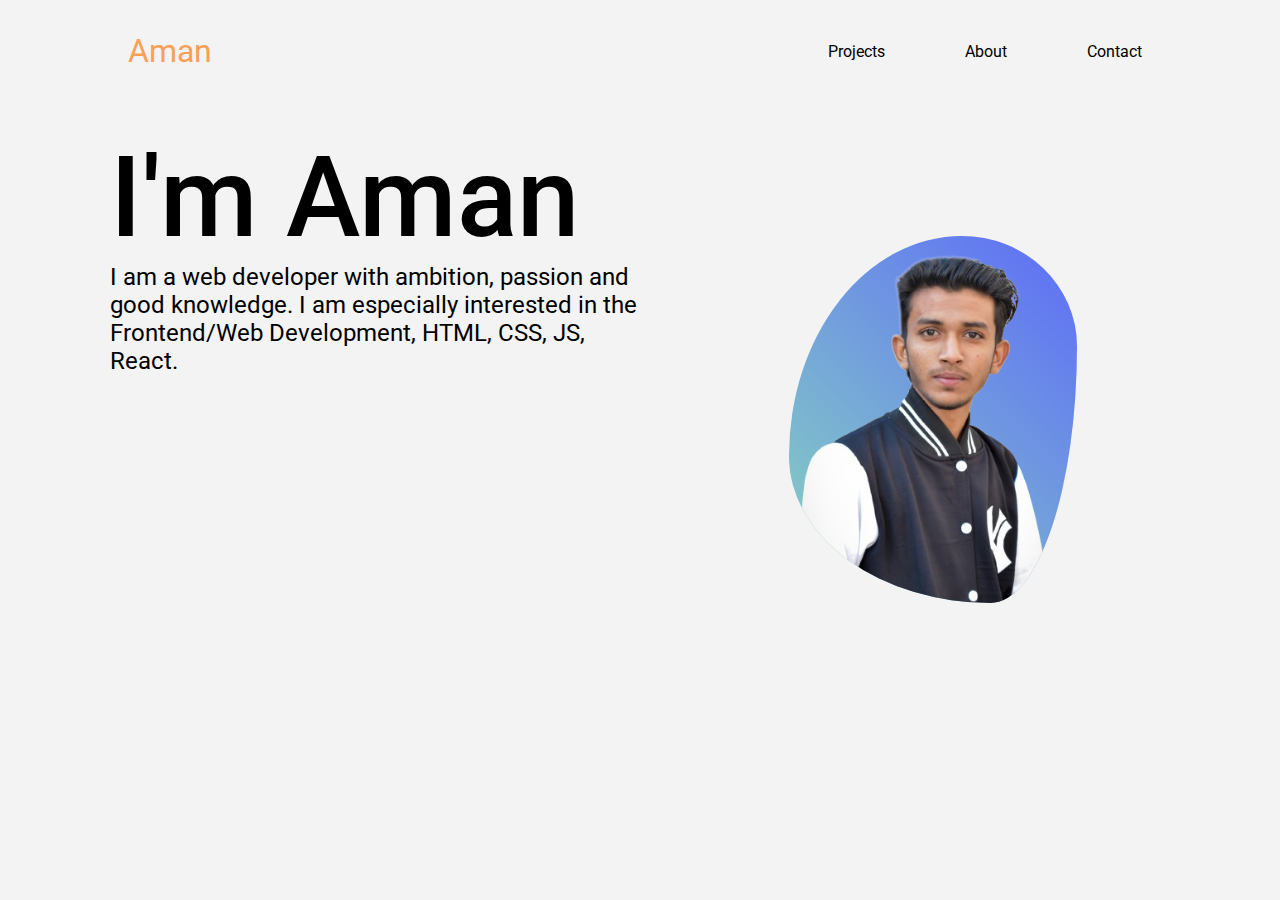
==== index.html @ 56ccb6bb "first commit" ====
<!DOCTYPE html>
<html lang="en">

<head>
    <meta charset="UTF-8">
    <meta name="viewport" content="width=device-width, initial-scale=1.0">
    <title>Aman Kureshi</title>
    <link rel="shortcut icon" href="https://img.icons8.com/?size=100&id=111593&format=png" type="image/x-icon">
    <link rel="stylesheet" href="style.css">
</head>

<body>

    <nav class="navbar container">
        <h2 class="logo">Aman</h2>
        <ul class="nav-menu">
            <li><a href="/projects.html" class="nav-link">Projects</a></li>
            <li><a href="/About.html" class="nav-link">About</a></li>
            <li><a href="/contact.html" class="nav-link">Contact</a></li>
        </ul>
        <div class="hamburger">
            <span class="bar"></span>
            <span class="bar"></span>
            <span class="bar"></span>
        </div>
    </nav>


    <main>
        <div class="hero-content">
            <h1>I'm Aman</h1>
            <p>I am a web developer with ambition, passion and good knowledge. I am especially interested in the
                Frontend/Web
                Development, HTML, CSS, JS, React.</p>
        </div>
        <div class="image-section">
            <img src="images/aman-bg.png" alt="">
        </div>
    </main>



    <script>
        const hamburger = document.querySelector(".hamburger");
        const navMenu = document.querySelector(".nav-menu");
        hamburger.addEventListener("click", () => {
            hamburger.classList.toggle("active");
            navMenu.classList.toggle("active");
        })

        document.querySelectorAll(".nav-link").forEach(n => n.addEventListener("click"), () => {
            hamburger.classList.remove("active");
            hamburger.classList.remove("active");
        })
    </script>
</body>

</html>
---- style.css ----
@import url('https://fonts.googleapis.com/css2?family=Jacquard+24&family=PT+Serif:ital,wght@0,400;0,700;1,400;1,700&family=Poppins:ital,wght@0,100;0,200;0,300;0,400;0,500;0,600;0,700;0,800;0,900;1,100;1,200;1,300;1,400;1,500;1,600;1,700;1,800;1,900&family=Roboto:ital,wght@0,100;0,300;0,400;0,500;0,700;0,900;1,100;1,300;1,400;1,500;1,700;1,900&display=swap');

        * {
            margin: 0;
            padding: 0;
            box-sizing: border-box;
            font-weight: 400;
            font-style: normal;
        }

        body {
            background-color: #F3F3F3;
        }

        a {
            color: #101010;
            text-decoration: none;
        }

        .navbar {
            min-height: 1rem;
            display: flex;
            justify-content: space-between;
            align-items: center;
            padding: 2rem 10%;
        }

        .nav-menu {
            display: flex;
            justify-content: space-between;
            align-items: center;
            gap: 60px;
            list-style: none;
        }

        .navbar h2 {
            color: rgba(252, 136, 43, 0.8);
            font-size: 2rem;
            font-family: "Roboto", sans-serif;

        }

        .nav-link {
            transform: 0.7s ease;
            font-family: "Roboto", sans-serif;
            text-decoration: none;
            color: black;
            transition: all 0.3s ease 0s;
            padding: 10px;
            border-radius: 10px;
            font-family: "Roboto", sans-serif;
        }

        .nav-link:hover {
            color: white;
            transition: all 0.3s ease 0s;
            background-color: #0088a9;
        }

        .hamburger {
            display: none;
            cursor: pointer;

        }

        .bar {
            display: block;
            width: 25px;
            height: 3px;
            margin: 5px auto;
            -webkit-transition: all 0.3s ease-in-out;
            background-color: #0088a9;
            transition: all 0.3s ease-in-out;
        }

        @media(max-width:768px) {
            .hamburger {
                display: block;

            }

            .hamburger.active .bar:nth-child(2) {
                opacity: 0;
            }

            .hamburger.active .bar:nth-child(1) {
                transform: translateY(8px)rotate(45deg);
            }

            .hamburger.active .bar:nth-child(3) {
                transform: translateY(-8px)rotate(-45deg);
            }

            .nav-menu {
                position: fixed;
                left: -100%;
                top: 70px;
                gap: 2;
                flex-direction: column;
                background-color: #f3f3f3;
                width: 100%;
                text-align: center;
                transition: 0.3s;
                padding: 2rem;
                border-bottom: 1px solid rgb(201, 197, 197);

            }

            .nav-item {
                margin: 1rem 0;
            }

            .nav-menu.active {
                left: 0;
            }
        }


        /*<------ Hero-content ------->*/

        .hero-content {
            /* text-align: center; */
            padding: 2rem 1rem;
            max-width: 768px;
            height: 71vh;
            /* margin: auto; */
            padding: 30px 10%;
        }

        .hero-content h1 {
            font-size: 7rem;
            /* font-family: "Titillium Web", sans-serif; */
            font-weight: 500;
            font-style: normal;
            font-family: "Roboto", sans-serif;

        }

        .hero-content p {
            font-size: 1.5rem;
            font-family: "Roboto", sans-serif;

        }

        .image-section img {
            width: 18rem;
        }

        :root {
            --background: #005;
            --primary: #88D5BF;
            --secondary: #5D6BF8;
            --third: #e27fcb;
            --four: #0088a9;
            --five: #FB9E53;
        }

        * {
            box-sizing: border-box;
        }

        main {
            align-items: center;
            display: flex;
            justify-content: center;
        }


        .image-section img {
            background: linear-gradient(45deg, var(--primary) 0%, var(--secondary) 100%);
            animation: facny 8s ease-in-out infinite;
            border-radius: 60% 40% 30% 70% / 60% 30% 70% 40%;
            /* height: 320px; */
            transition: all 1s ease-in-out;
            z-index: 5;
            /* width: 100%; */
            height: 100%;
            margin: 1.3rem;
        }

        @keyframes facny {
            0% {
                border-radius: 60% 40% 30% 70% / 60% 30% 70% 40%;
                background: linear-gradient(45deg, var(--primary) 0%, var(--secondary) 100%);
            }

            25% {
                border-radius: 60% 40% 30% 70% / 40% 30% 30% 60%;
                background: linear-gradient(45deg, var(--five) 0%, var(--third) 100%);
            }


            50% {
                border-radius: 30% 60% 70% 40% / 50% 60% 30% 60%;
                background: linear-gradient(45deg, var(--third) 0%, var(--secondary) 100%);
            }

            100% {
                border-radius: 60% 40% 30% 70% / 60% 30% 70% 40%;
                background: linear-gradient(45deg, var(--primary) 0%, var(--secondary) 100%);
            }
        }


        main {
            display: inline-flex;
        }


        @media (max-width: 768px) {
            .hero-content h1 {
                font-size: 2rem;
            }

            .hero-content p {
                line-height: 3rem;
                font-size: 1.3rem;
            }

            main {
                display: flex;
                flex-direction: column-reverse;
            }

            .hero-content {
                text-align: center;
            }

            .image-section img {
                max-width: 11rem;
            }
        }

        @media (max-width:500px) {
            main {
                display: flex;
                flex-direction: column-reverse;
            }

            .hero-content {
                text-align: center;
            }

            .image-section img {
                max-width: 11rem;
            }
        }
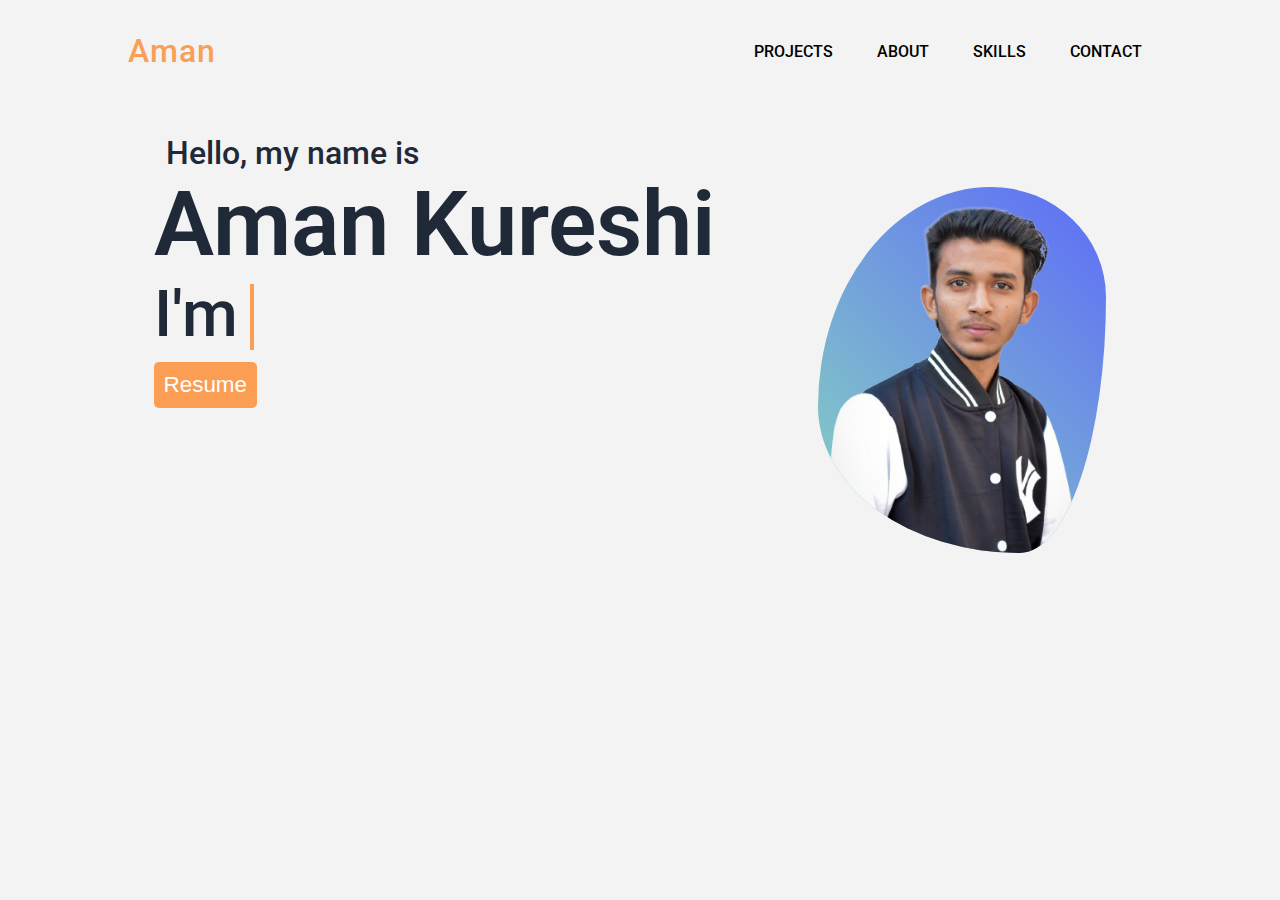
==== commit 84334b6e: "animation,skills and tabs added" ====
--- a/index.html
+++ b/index.html
@@ -5,17 +5,21 @@
     <meta charset="UTF-8">
     <meta name="viewport" content="width=device-width, initial-scale=1.0">
     <title>Aman Kureshi</title>
-    <link rel="shortcut icon" href="https://img.icons8.com/?size=100&id=111593&format=png" type="image/x-icon">
+    <!-- <link rel="shortcut icon" href="https://img.icons8.com/?size=100&id=111593&format=png" type="image/x-icon"> -->
+    <link rel="shortcut icon" href="images/My-logo.png" type="image/x-icon">
     <link rel="stylesheet" href="style.css">
 </head>
 
 <body>
 
+    <!----------- Navbar ----------->
+
     <nav class="navbar container">
-        <h2 class="logo">Aman</h2>
+        <h2 class="logo"><a href="">Aman</a></h2>
         <ul class="nav-menu">
-            <li><a href="/projects.html" class="nav-link">Projects</a></li>
+            <li><a href="/projects-updated.html" class="nav-link">Projects</a></li>
             <li><a href="/About.html" class="nav-link">About</a></li>
+            <li><a href="/skills.html" class="nav-link">Skills</a></li>
             <li><a href="/contact.html" class="nav-link">Contact</a></li>
         </ul>
         <div class="hamburger">
@@ -27,11 +31,16 @@
 
 
     <main>
-        <div class="hero-content">
-            <h1>I'm Aman</h1>
-            <p>I am a web developer with ambition, passion and good knowledge. I am especially interested in the
+        <div class=" hero-content ">
+            <div class="animation-text">
+                <h2>Hello, my name is</h2>
+                <h3>Aman Kureshi</h3>
+                <h1>I'm <span></span></h1>
+            </div>
+            <!-- <p>I am a web developer with ambition, passion and good knowledge. I am especially interested in the
                 Frontend/Web
-                Development, HTML, CSS, JS, React.</p>
+                Development, HTML, CSS, JS, React.</p> -->
+            <button class="resume-btn"><a href="/images/my-resume.pdf" download="resume">Resume</a></button>
         </div>
         <div class="image-section">
             <img src="images/aman-bg.png" alt="">
--- a/style.css
+++ b/style.css
@@ -1,249 +1,410 @@
- 
-        @import url('https://fonts.googleapis.com/css2?family=Jacquard+24&family=PT+Serif:ital,wght@0,400;0,700;1,400;1,700&family=Poppins:ital,wght@0,100;0,200;0,300;0,400;0,500;0,600;0,700;0,800;0,900;1,100;1,200;1,300;1,400;1,500;1,600;1,700;1,800;1,900&family=Roboto:ital,wght@0,100;0,300;0,400;0,500;0,700;0,900;1,100;1,300;1,400;1,500;1,700;1,900&display=swap');
-
-        * {
-            margin: 0;
-            padding: 0;
-            box-sizing: border-box;
-            font-weight: 400;
-            font-style: normal;
-        }
-
-        body {
-            background-color: #F3F3F3;
-        }
-
-        a {
-            color: #101010;
-            text-decoration: none;
-        }
-
-        .navbar {
-            min-height: 1rem;
-            display: flex;
-            justify-content: space-between;
-            align-items: center;
-            padding: 2rem 10%;
-        }
-
-        .nav-menu {
-            display: flex;
-            justify-content: space-between;
-            align-items: center;
-            gap: 60px;
-            list-style: none;
-        }
-
-        .navbar h2 {
-            color: rgba(252, 136, 43, 0.8);
-            font-size: 2rem;
-            font-family: "Roboto", sans-serif;
-
-        }
-
-        .nav-link {
-            transform: 0.7s ease;
-            font-family: "Roboto", sans-serif;
-            text-decoration: none;
-            color: black;
-            transition: all 0.3s ease 0s;
-            padding: 10px;
-            border-radius: 10px;
-            font-family: "Roboto", sans-serif;
-        }
-
-        .nav-link:hover {
-            color: white;
-            transition: all 0.3s ease 0s;
-            background-color: #0088a9;
-        }
-
-        .hamburger {
-            display: none;
-            cursor: pointer;
-
-        }
-
-        .bar {
-            display: block;
-            width: 25px;
-            height: 3px;
-            margin: 5px auto;
-            -webkit-transition: all 0.3s ease-in-out;
-            background-color: #0088a9;
-            transition: all 0.3s ease-in-out;
-        }
-
-        @media(max-width:768px) {
-            .hamburger {
-                display: block;
-
-            }
-
-            .hamburger.active .bar:nth-child(2) {
-                opacity: 0;
-            }
-
-            .hamburger.active .bar:nth-child(1) {
-                transform: translateY(8px)rotate(45deg);
-            }
-
-            .hamburger.active .bar:nth-child(3) {
-                transform: translateY(-8px)rotate(-45deg);
-            }
-
-            .nav-menu {
-                position: fixed;
-                left: -100%;
-                top: 70px;
-                gap: 2;
-                flex-direction: column;
-                background-color: #f3f3f3;
-                width: 100%;
-                text-align: center;
-                transition: 0.3s;
-                padding: 2rem;
-                border-bottom: 1px solid rgb(201, 197, 197);
-
-            }
-
-            .nav-item {
-                margin: 1rem 0;
-            }
-
-            .nav-menu.active {
-                left: 0;
-            }
-        }
-
-
-        /*<------ Hero-content ------->*/
-
-        .hero-content {
-            /* text-align: center; */
-            padding: 2rem 1rem;
-            max-width: 768px;
-            height: 71vh;
-            /* margin: auto; */
-            padding: 30px 10%;
-        }
-
-        .hero-content h1 {
-            font-size: 7rem;
-            /* font-family: "Titillium Web", sans-serif; */
-            font-weight: 500;
-            font-style: normal;
-            font-family: "Roboto", sans-serif;
-
-        }
-
-        .hero-content p {
-            font-size: 1.5rem;
-            font-family: "Roboto", sans-serif;
-
-        }
-
-        .image-section img {
-            width: 18rem;
-        }
-
-        :root {
-            --background: #005;
-            --primary: #88D5BF;
-            --secondary: #5D6BF8;
-            --third: #e27fcb;
-            --four: #0088a9;
-            --five: #FB9E53;
-        }
-
-        * {
-            box-sizing: border-box;
-        }
-
-        main {
-            align-items: center;
-            display: flex;
-            justify-content: center;
-        }
-
-
-        .image-section img {
-            background: linear-gradient(45deg, var(--primary) 0%, var(--secondary) 100%);
-            animation: facny 8s ease-in-out infinite;
-            border-radius: 60% 40% 30% 70% / 60% 30% 70% 40%;
-            /* height: 320px; */
-            transition: all 1s ease-in-out;
-            z-index: 5;
-            /* width: 100%; */
-            height: 100%;
-            margin: 1.3rem;
-        }
-
-        @keyframes facny {
-            0% {
-                border-radius: 60% 40% 30% 70% / 60% 30% 70% 40%;
-                background: linear-gradient(45deg, var(--primary) 0%, var(--secondary) 100%);
-            }
-
-            25% {
-                border-radius: 60% 40% 30% 70% / 40% 30% 30% 60%;
-                background: linear-gradient(45deg, var(--five) 0%, var(--third) 100%);
-            }
-
-
-            50% {
-                border-radius: 30% 60% 70% 40% / 50% 60% 30% 60%;
-                background: linear-gradient(45deg, var(--third) 0%, var(--secondary) 100%);
-            }
-
-            100% {
-                border-radius: 60% 40% 30% 70% / 60% 30% 70% 40%;
-                background: linear-gradient(45deg, var(--primary) 0%, var(--secondary) 100%);
-            }
-        }
-
-
-        main {
-            display: inline-flex;
-        }
-
-
-        @media (max-width: 768px) {
-            .hero-content h1 {
-                font-size: 2rem;
-            }
-
-            .hero-content p {
-                line-height: 3rem;
-                font-size: 1.3rem;
-            }
-
-            main {
-                display: flex;
-                flex-direction: column-reverse;
-            }
-
-            .hero-content {
-                text-align: center;
-            }
-
-            .image-section img {
-                max-width: 11rem;
-            }
-        }
-
-        @media (max-width:500px) {
-            main {
-                display: flex;
-                flex-direction: column-reverse;
-            }
-
-            .hero-content {
-                text-align: center;
-            }
-
-            .image-section img {
-                max-width: 11rem;
-            }
-        }
-    +@import url("https://fonts.googleapis.com/css2?family=Jacquard+24&family=PT+Serif:ital,wght@0,400;0,700;1,400;1,700&family=Poppins:ital,wght@0,100;0,200;0,300;0,400;0,500;0,600;0,700;0,800;0,900;1,100;1,200;1,300;1,400;1,500;1,600;1,700;1,800;1,900&family=Roboto:ital,wght@0,100;0,300;0,400;0,500;0,700;0,900;1,100;1,300;1,400;1,500;1,700;1,900&display=swap");
+
+* {
+    margin: 0;
+    padding: 0;
+    box-sizing: border-box;
+    font-weight: 400;
+    font-style: normal;
+}
+
+body {
+    background-color: #f3f3f3;
+    min-height: 100vh;
+}
+
+a {
+    color: #101010;
+    text-decoration: none;
+}
+
+.navbar {
+    min-height: 1rem;
+    display: flex;
+    justify-content: space-between;
+    align-items: center;
+    padding: 2rem 10%;
+}
+
+.nav-menu {
+    display: flex;
+    justify-content: space-between;
+    align-items: center;
+    gap: 1.5rem;
+    list-style: none;
+}
+
+.navbar h2 a {
+    color: rgba(252, 136, 43, 0.8);
+    font-size: 2rem;
+    font-family: "Roboto", sans-serif;
+    font-weight: 500;
+    letter-spacing: 1px;
+}
+
+.nav-link {
+    transform: 0.7s ease;
+    font-family: "Roboto", sans-serif;
+    text-decoration: none;
+    color: black;
+    transition: all 0.3s ease 0s;
+    padding: 10px;
+    border-radius: 10px;
+    font-family: "Roboto", sans-serif;
+    text-transform: uppercase;
+    font-weight: 500;
+}
+
+.nav-link:hover {
+    color: white;
+    transition: all 0.3s ease 0s;
+    background-color: #0088a9;
+}
+
+.hamburger {
+    display: none;
+    cursor: pointer;
+}
+
+.bar {
+    display: block;
+    width: 25px;
+    height: 3px;
+    margin: 5px auto;
+    -webkit-transition: all 0.3s ease-in-out;
+    background-color: #0088a9;
+    transition: all 0.3s ease-in-out;
+    border-radius: 1rem;
+}
+
+@media (max-width: 768px) {
+    .hamburger {
+        display: block;
+
+    }
+
+    .hamburger.active .bar:nth-child(2) {
+        opacity: 0;
+    }
+
+    .hamburger.active .bar:nth-child(1) {
+        transform: translateY(8px) rotate(45deg);
+    }
+
+    .hamburger.active .bar:nth-child(3) {
+        transform: translateY(-8px) rotate(-45deg);
+    }
+
+    .nav-menu {
+        margin: 1rem;
+        position: fixed;
+        left: -100%;
+        top: 70px;
+        flex-direction: column;
+        background-color: #f3f3f3;
+        width: 93%;
+        height: 28rem;
+        /* width: 100%;
+        height: 100%; */
+        text-align: center;
+        transition: 0.3s;
+        padding: 2rem;
+        border-radius: 5px;
+        display: flex;
+        gap: 90px;
+        justify-content: center;
+        z-index: 1;
+        font-size: 1.4rem;
+        box-shadow: rgba(99, 99, 99, 0.2) 0px 2px 8px 0px;
+    }
+
+    .nav-item {
+        margin: 1rem 0;
+    }
+
+    .nav-menu.active {
+        left: 0;
+    }
+
+
+}
+
+/*<------ Hero-content ------->*/
+
+.hero-content {
+    /* padding: 2rem 1rem; */
+    max-width: 768px;
+    height: 60vh;
+}
+
+.hero-content h1 {
+    font-size: 4rem;
+    /* font-family: "Titillium Web", sans-serif; */
+    font-weight: 500;
+    font-style: normal;
+    font-family: "Roboto", sans-serif;
+    color: rgb(31 41 55);
+    /* margin-top: 2rem; */
+}
+
+.hero-content p {
+    font-size: 1.5rem;
+    font-family: "Roboto", sans-serif;
+}
+
+.image-section img {
+    width: 18rem;
+}
+
+:root {
+    --background: #005;
+    --primary: #88d5bf;
+    --secondary: #5d6bf8;
+    --third: #e27fcb;
+    --four: #0088a9;
+    --five: #fb9e53;
+}
+
+
+main {
+    align-items: center;
+    display: flex;
+    justify-content: space-between;
+    padding: 0rem 12%;
+}
+
+.image-section img {
+    background: linear-gradient(45deg, var(--primary) 0%, var(--secondary) 100%);
+    animation: facny 8s ease-in-out infinite;
+    border-radius: 60% 40% 30% 70% / 60% 30% 70% 40%;
+    /* height: 320px; */
+    transition: all 1s ease-in-out;
+    z-index: 5;
+    height: 100%;
+    margin: 1.3rem;
+}
+
+@keyframes facny {
+    0% {
+        border-radius: 60% 40% 30% 70% / 60% 30% 70% 40%;
+        background: linear-gradient(45deg,
+                var(--primary) 0%,
+                var(--secondary) 100%);
+    }
+
+    25% {
+        border-radius: 60% 40% 30% 70% / 40% 30% 30% 60%;
+        background: linear-gradient(45deg, var(--five) 0%, var(--third) 100%);
+    }
+
+    50% {
+        border-radius: 30% 60% 70% 40% / 50% 60% 30% 60%;
+        background: linear-gradient(45deg, var(--third) 0%, var(--secondary) 100%);
+    }
+
+    100% {
+        border-radius: 60% 40% 30% 70% / 60% 30% 70% 40%;
+        background: linear-gradient(45deg,
+                var(--primary) 0%,
+                var(--secondary) 100%);
+    }
+}
+
+
+@media (max-width: 768px) {
+    .hero-content h1 {
+        font-size: 2rem;
+    }
+
+    .hero-content p {
+        line-height: 3rem;
+        font-size: 1.3rem;
+    }
+
+    main {
+        display: flex;
+        flex-direction: column-reverse;
+    }
+
+    .hero-content {
+        text-align: center;
+    }
+
+    .image-section img {
+        max-width: 11rem;
+    }
+
+    main .animation-text h2 {
+        margin: 0;
+        font-size: 1.5rem;
+    }
+
+    main .animation-text h1 {
+        font-size: 1.5rem;
+    }
+
+    main .animation-text h3 {
+        font-size: 2.5rem;
+        margin-left: -1px;
+    }
+
+    main .animation-text h1 span {
+        font-size: 1.5rem;
+    }
+
+    .hero-content {
+        height: auto;
+    }
+
+    .animation-text {
+        text-align: justify;
+    }
+
+}
+
+@media (max-width: 500px) {
+    main {
+        display: flex;
+        flex-direction: column-reverse;
+    }
+
+    .hero-content {
+        text-align: center;
+    }
+
+    .image-section img {
+        max-width: 10.5rem;
+    }
+
+
+}
+
+.animation-text span {
+    position: relative;
+    display: inline-flex;
+    font-size: 3.5rem;
+}
+
+.animation-text span::before {
+    content: "Desinger";
+    color: #fb9e53;
+    animation: words 20s infinite;
+}
+
+.animation-text span::after {
+    content: "";
+    position: absolute;
+    width: calc(100% + 8px);
+    height: 100%;
+    background-color: #f3f3f3;
+    border-left: 4px solid #fb9e53;
+    right: -8px;
+    animation: cursor .8s infinite, typing 20s steps(10)infinite;
+    animation-timing-function: linear;
+
+}
+
+@keyframes cursor {
+    to {
+        border-left: 4px solid #101010;
+    }
+}
+
+@keyframes words {
+
+    0%,
+    20% {
+        content: "Designer";
+    }
+
+    21%,
+    40% {
+        content: "Developer";
+    }
+
+    41%,
+    60% {
+        content: "Photographer";
+    }
+
+    61%,
+    80% {
+        content: "Continuous Learner";
+    }
+
+    81%,
+    100% {
+        content: "Problem Solver";
+    }
+
+}
+
+@keyframes typing {
+
+    10%,
+    15%,
+    30%,
+    35%,
+    50%,
+    55%,
+    70%,
+    75%,
+    90%,
+    95% {
+        width: 0;
+    }
+
+    5%,
+    20%,
+    25%,
+    40%,
+    45%,
+    60%,
+    65%,
+    80%,
+    85% {
+        width: calc(100% + 8px);
+    }
+}
+
+.animation-text h2 {
+    margin-left: 12px;
+    margin-top: 2rem;
+    font-weight: 500;
+    font-size: 2rem;
+    font-family: "Roboto", sans-serif;
+    color: rgb(31 41 55);
+}
+
+.animation-text h3 {
+    font-weight: 600;
+    font-size: 5.6rem;
+    font-family: "Roboto", sans-serif;
+    color: rgb(31 41 55);
+}
+
+.animation-text {
+    /* min-width: 880px; */
+    overflow: hidden;
+    text-align: justify;
+}
+
+.resume-btn {
+    padding: 10px 10px;
+    font-size: 1.4rem;
+    font-weight: 500;
+    background-color: #fb9e53;
+    border: none;
+    border-radius: 5px;
+    margin-top: 10px;
+}
+
+.resume-btn:hover {
+    background-color: #0088a9;
+    color: black;
+    transition: 0.3s ease-in-out;
+}
+
+.resume-btn a {
+    color: #fff;
+}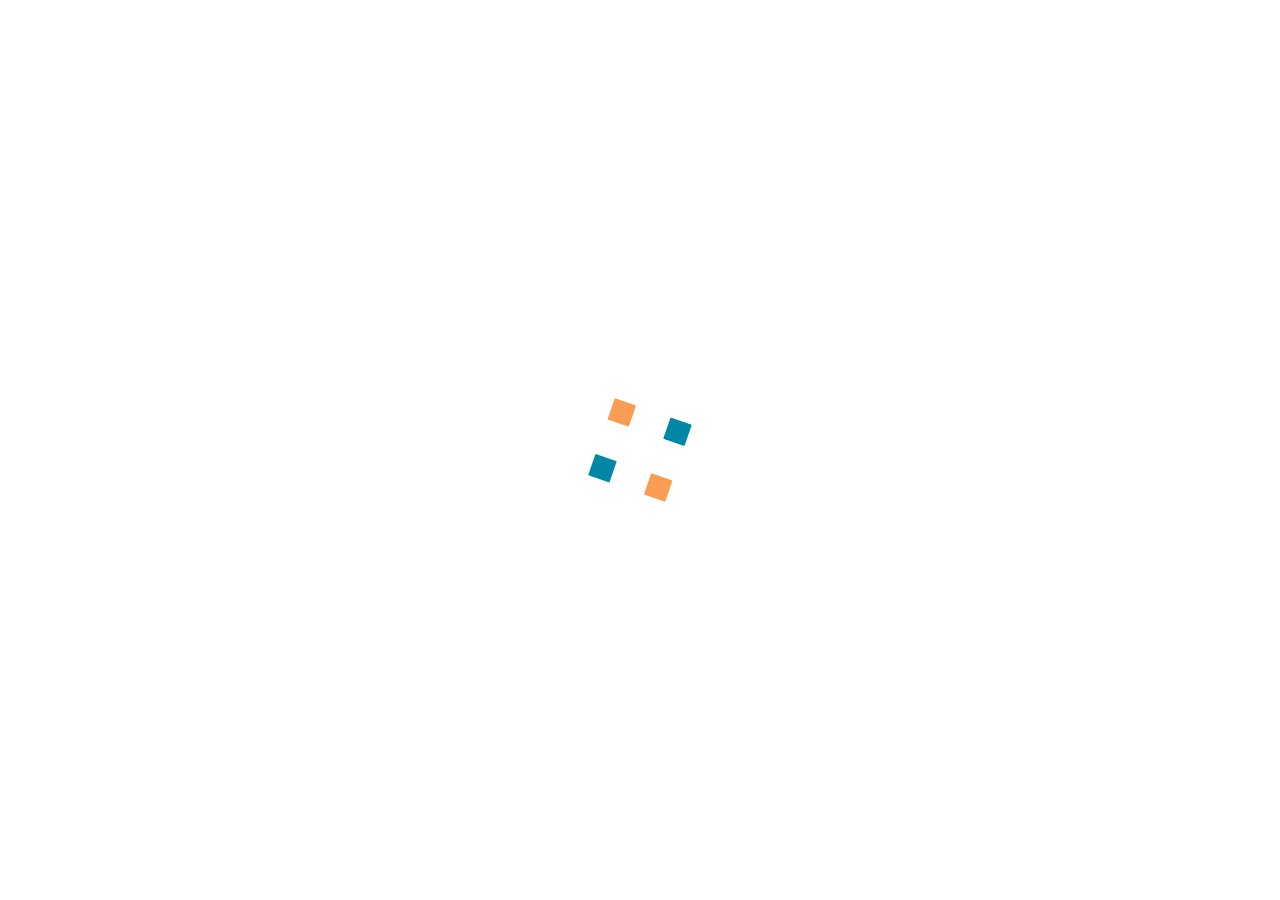
==== commit 7eba9f50: "preloader added" ====
--- a/index.html
+++ b/index.html
@@ -12,12 +12,20 @@
 
 <body>
 
+    <!----------- Preloader -------->
+
+    <div id="preloader">
+        <img src="images/pre-loader.gif" alt="">
+    </div>
+
+    <div id="loader">
+    </div>
+
     <!----------- Navbar ----------->
-
     <nav class="navbar container">
         <h2 class="logo"><a href="">Aman</a></h2>
         <ul class="nav-menu">
-            <li><a href="/projects-updated.html" class="nav-link">Projects</a></li>
+            <li><a href="/projects.html" class="nav-link">Projects</a></li>
             <li><a href="/About.html" class="nav-link">About</a></li>
             <li><a href="/skills.html" class="nav-link">Skills</a></li>
             <li><a href="/contact.html" class="nav-link">Contact</a></li>
@@ -29,6 +37,7 @@
         </div>
     </nav>
 
+    <!---------- Main-section ------->
 
     <main>
         <div class=" hero-content ">
@@ -62,6 +71,22 @@
             hamburger.classList.remove("active");
         })
     </script>
+
+
+    <!----------- Preloader-script ------------>
+
+    <script>
+        window.addEventListener('load', function () {
+            // Ensure the entire page has loaded
+            setTimeout(function () {
+                document.getElementById('preloader').style.display = 'none';
+                document.getElementById('loader').style.display = 'block';
+                document.body.style.overflow = 'auto'; // Enable scrolling
+            }, 5000);
+        });
+
+    </script>
+
 </body>
 
 </html>--- a/style.css
+++ b/style.css
@@ -6,6 +6,7 @@
     box-sizing: border-box;
     font-weight: 400;
     font-style: normal;
+
 }
 
 body {
@@ -102,8 +103,8 @@
         top: 70px;
         flex-direction: column;
         background-color: #f3f3f3;
-        width: 93%;
-        height: 28rem;
+        width: 91%;
+        height: 35rem;
         /* width: 100%;
         height: 100%; */
         text-align: center;
@@ -224,6 +225,7 @@
     main {
         display: flex;
         flex-direction: column-reverse;
+        margin-top: 4rem;
     }
 
     .hero-content {
@@ -270,6 +272,7 @@
 
     .hero-content {
         text-align: center;
+        line-height: 3rem;
     }
 
     .image-section img {
@@ -407,4 +410,22 @@
 
 .resume-btn a {
     color: #fff;
+}
+
+
+#preloader {
+    position: fixed;
+    width: 100%;
+    height: 100%;
+    z-index: 1000;
+    background-color: #fff;
+    top: 0;
+    left: 0;
+    display: flex;
+    justify-content: center;
+    align-items: center;
+}
+
+#loader {
+    display: none;
 }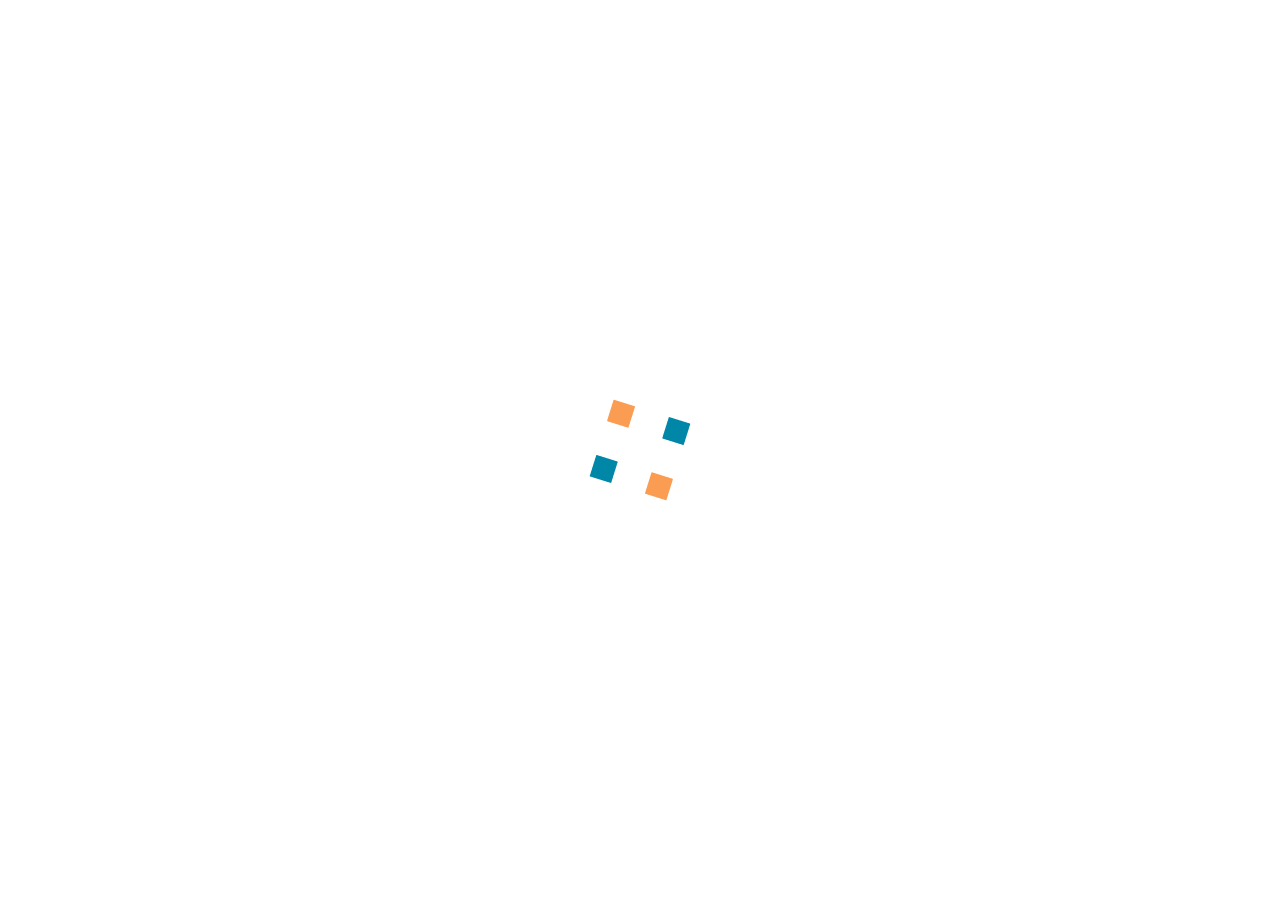
==== commit 5e827647: "profile-img change , bg-remove" ====
--- a/index.html
+++ b/index.html
@@ -52,7 +52,7 @@
             <button class="resume-btn"><a href="/images/my-resume.pdf" download="resume">Resume</a></button>
         </div>
         <div class="image-section">
-            <img src="images/aman-bg.png" alt="">
+            <img src="images/aman-logo1.png" alt="">
         </div>
     </main>
 
--- a/style.css
+++ b/style.css
@@ -1,4 +1,5 @@
 @import url("https://fonts.googleapis.com/css2?family=Jacquard+24&family=PT+Serif:ital,wght@0,400;0,700;1,400;1,700&family=Poppins:ital,wght@0,100;0,200;0,300;0,400;0,500;0,600;0,700;0,800;0,900;1,100;1,200;1,300;1,400;1,500;1,600;1,700;1,800;1,900&family=Roboto:ital,wght@0,100;0,300;0,400;0,500;0,700;0,900;1,100;1,300;1,400;1,500;1,700;1,900&display=swap");
+@import url('https://fonts.googleapis.com/css2?family=Titillium+Web:ital,wght@0,200;0,300;0,400;0,600;0,700;0,900;1,200;1,300;1,400;1,600;1,700&display=swap');
 
 * {
     margin: 0;
@@ -10,7 +11,8 @@
 }
 
 body {
-    background-color: #f3f3f3;
+    /* background-image: linear-gradient(to top, #fdcbf1 0%, #fdcbf1 1%, #e6dee9 100%); */
+    /* background-image: linear-gradient(to top, #dfe9f3 0%, white 100%); */
     min-height: 100vh;
 }
 
@@ -38,8 +40,9 @@
 .navbar h2 a {
     color: rgba(252, 136, 43, 0.8);
     font-size: 2rem;
-    font-family: "Roboto", sans-serif;
-    font-weight: 500;
+    /* font-family: "Roboto", sans-serif; */
+    font-family: "Titillium Web", sans-serif;
+    font-weight: 600;
     letter-spacing: 1px;
 }
 
@@ -50,7 +53,7 @@
     color: black;
     transition: all 0.3s ease 0s;
     padding: 10px;
-    border-radius: 10px;
+    border-radius: 4px;
     font-family: "Roboto", sans-serif;
     text-transform: uppercase;
     font-weight: 500;
@@ -135,17 +138,14 @@
 .hero-content {
     /* padding: 2rem 1rem; */
     max-width: 768px;
-    height: 60vh;
 }
 
 .hero-content h1 {
     font-size: 4rem;
-    /* font-family: "Titillium Web", sans-serif; */
-    font-weight: 500;
+    font-weight: 400;
     font-style: normal;
     font-family: "Roboto", sans-serif;
     color: rgb(31 41 55);
-    /* margin-top: 2rem; */
 }
 
 .hero-content p {
@@ -168,17 +168,16 @@
 
 
 main {
+    justify-content: center;
     align-items: center;
     display: flex;
-    justify-content: space-between;
-    padding: 0rem 12%;
+    gap: 5rem;
 }
 
 .image-section img {
     background: linear-gradient(45deg, var(--primary) 0%, var(--secondary) 100%);
     animation: facny 8s ease-in-out infinite;
     border-radius: 60% 40% 30% 70% / 60% 30% 70% 40%;
-    /* height: 320px; */
     transition: all 1s ease-in-out;
     z-index: 5;
     height: 100%;
@@ -268,6 +267,7 @@
     main {
         display: flex;
         flex-direction: column-reverse;
+        gap: 1rem;
     }
 
     .hero-content {
@@ -292,6 +292,8 @@
     content: "Desinger";
     color: #fb9e53;
     animation: words 20s infinite;
+    font-family: "Titillium Web", sans-serif;
+    font-weight: 500;
 }
 
 .animation-text span::after {
@@ -299,7 +301,7 @@
     position: absolute;
     width: calc(100% + 8px);
     height: 100%;
-    background-color: #f3f3f3;
+    background: #fff;
     border-left: 4px solid #fb9e53;
     right: -8px;
     animation: cursor .8s infinite, typing 20s steps(10)infinite;
